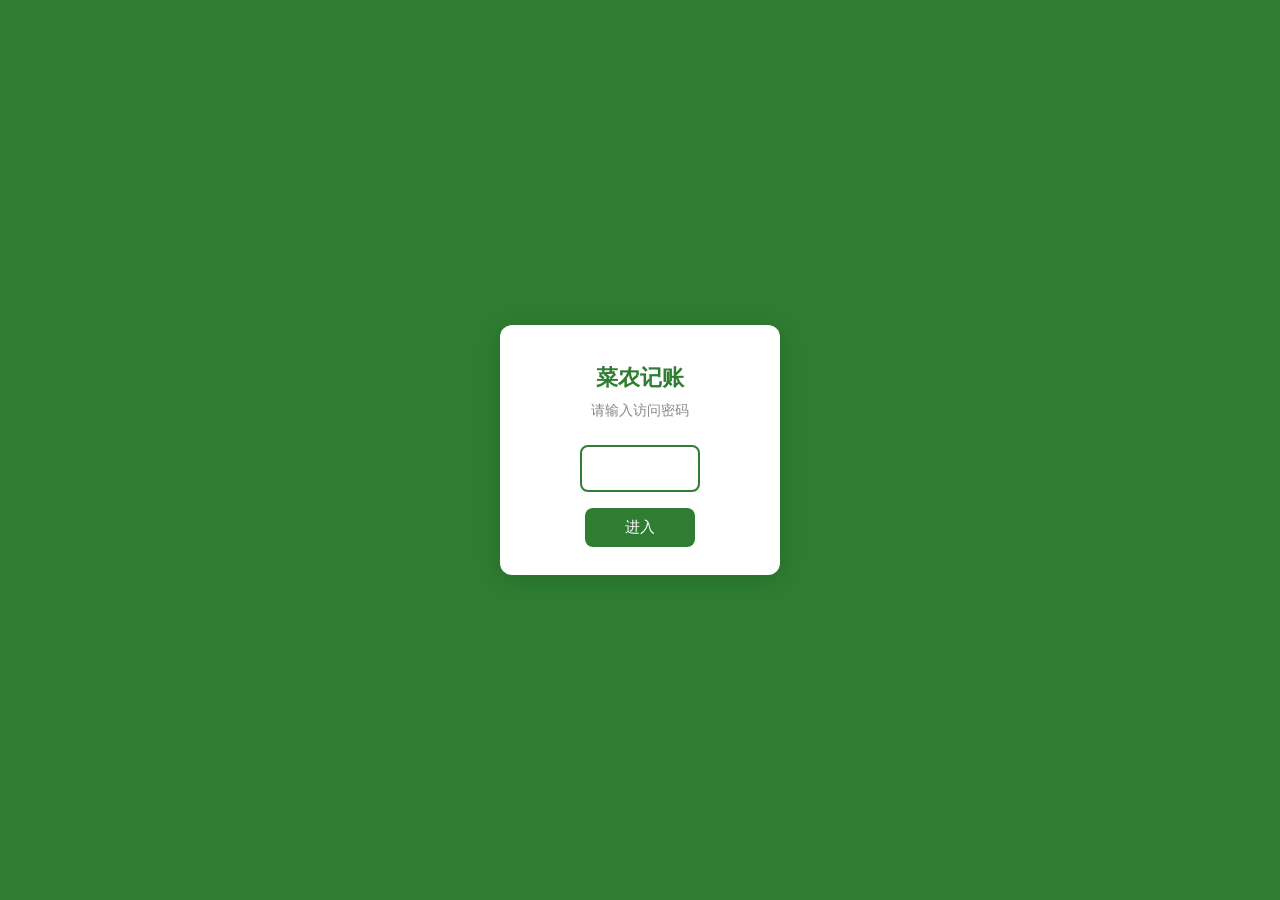
==== index.html @ c92da867 "v38 - 历史记录字体加大 适老优化" ====
﻿<!DOCTYPE html>
<html lang="zh-CN">
<head>
<meta charset="UTF-8">
<meta name="viewport" content="width=device-width, initial-scale=1.0, maximum-scale=1.0, user-scalable=no, viewport-fit=cover">
<meta name="theme-color" content="#2E7D32">
<meta name="apple-mobile-web-app-capable" content="yes">
<meta name="apple-mobile-web-app-status-bar-style" content="default">
<meta name="apple-mobile-web-app-title" content="菜农记账">
<link rel="manifest" href="manifest.json?v=32">
<link rel="apple-touch-icon" href="icons/icon-192.png">
<title>菜农记账</title>
<meta name="version" content="v32">
<link rel="stylesheet" href="css/style.css?v=32">
</head>
<body>
<div id="password-screen">
  <div class="pwd-box">
    <h1 class="pwd-title">菜农记账</h1>
    <p class="pwd-hint">请输入访问密码</p>
    <input id="pwd-input" type="password" maxlength="4" inputmode="numeric" autocomplete="off">
    <button id="pwd-btn" class="pwd-btn">进入</button>
    <p id="pwd-error" class="pwd-error">密码错误</p>
  </div>
</div>

<div id="app">
  <!-- Header -->
  <header id="app-header">
    <h1 id="header-title">当前订单</h1>
  </header>

  <!-- ============ Page: 当前订单 ============ -->
  <main id="page-order" class="page active">
    <!-- Order info -->
    <section class="order-info">
      <div class="info-row">
         <label>客户</label>
          <input type="text" id="input-customer" value="" placeholder="输入客户名称" placeholder="输入客户名称" list="customer-list" autocomplete="off">
      </div>
      <div class="info-row">
        <label>日期</label>
        <input type="date" id="input-date">
      </div>
    </section>

   <!-- Items list -->
    <datalist id="customer-list"></datalist>

    <div class="load-suggestion" id="load-suggestion" style="display:none">
      <div class="suggestion-text">
        <span class="suggestion-icon">📋</span>
        <span id="suggestion-text">检测到该客户的上次订单记录</span>
      </div>
      <div class="suggestion-actions">
        <button class="btn btn-primary btn-sm" id="btn-load-items">沿用蔬菜和单价</button>
        <button class="btn btn-cancel btn-sm" id="btn-dismiss-suggestion">不用</button>
      </div>
    </div>

    <section class="items-section">
      <div class="section-header">
        <span class="section-title">蔬菜清单</span>
        <span class="item-count" id="item-count">0 项</span>
      </div>
      <div id="items-list">
        <div class="empty-state">
          <div class="empty-icon">📋</div>
          <p>还没有添加蔬菜</p>
          <p class="empty-hint">点击下方按钮添加</p>
        </div>
      </div>
    </section>

    <!-- Total -->
    <section class="total-section">
      <div class="total-row">
        <span class="total-label">总计</span>
        <span class="total-amount" id="grand-total">0.00</span>
        <span class="total-unit">元</span>
      </div>
    </section>

    <!-- Actions -->
    <div class="order-actions">
      <button class="btn btn-primary" id="btn-add-item">
        <span class="btn-icon">+</span> 添加蔬菜
      </button>
      <button class="btn btn-success" id="btn-save-order">
        💾 保存订单
      </button>
    </div>
      <div class="ver-footer">v38</div></main>

  <!-- ============ Page: 历史记录 ============ -->
  <main id="page-history" class="page">
    <section class="search-section">
      <div class="search-row">
        <span class="search-icon">🔍</span>
        <input type="text" id="history-search" placeholder="搜索日期或客户名...">
      </div>
    </section>
    <section class="history-list" id="history-list">
      <div class="empty-state">
        <div class="empty-icon">📜</div>
        <p>还没有历史记录</p>
        <p class="empty-hint">保存订单后将在这里显示</p>
      </div>
    </section>
      <div class="ver-footer">v38</div></main>

  <!-- ============ Page: 统计 ============ -->
  <main id="page-stats" class="page">
    <section class="stats-filter">
      <button class="filter-btn active" data-filter="all">全部</button>
      <button class="filter-btn" data-filter="today">今日</button>
      <button class="filter-btn" data-filter="week">本周</button>
      <button class="filter-btn" data-filter="month">本月</button>
      <button class="filter-btn" data-filter="quarter">本季</button>
      <button class="filter-btn" data-filter="year">本年</button>
      <button class="filter-btn" data-filter="custom">自定义</button>
    </section>
    <section class="custom-range" id="custom-range" style="display:none">
      <input type="date" id="filter-date-from">
      <span>至</span>
      <input type="date" id="filter-date-to">
      <button class="btn btn-primary btn-sm" id="btn-filter-apply">应用</button>
    </section>
    <section class="stats-summary">
      <div class="stat-card">
        <div class="stat-number" id="stat-order-count">0</div>
        <div class="stat-label">总订单数</div>
      </div>
      <div class="stat-card">
        <div class="stat-number" id="stat-total-amount">0.00</div>
        <div class="stat-label">总金额 (元)</div>
      </div>
    </section>
    <section class="stats-rankings">
      <div class="section-header">
        <span class="section-title">蔬菜销量排行</span>
      </div>
      <div id="rankings-list">
        <div class="empty-state">
          <div class="empty-icon">📊</div>
          <p>暂无数据</p>
        </div>
      </div>
    </section>
    <input type="file" id="file-input" accept=".json" style="display:none">

    <section class="data-section">
      <div class="section-header">
        <span class="section-title">数据管理</span>
      </div>
      <div class="data-actions">
        <button class="btn btn-primary" id="btn-export-data">📤 导出数据</button>
        <button class="btn btn-success" id="btn-import-data">📥 导入数据</button>
      </div>
      <p class="data-hint">导出的文件可通过微信发送，在另一台手机上导入</p>
    </section>

     <div class="data-section sync-section">
       <div class="section-header">
         <span class="section-title">云端同步</span>
         <span id="sync-status" class="sync-badge">未连接</span>
       </div>
       <div class="data-actions">
         <div class="sync-url-row">
           <input type="text" id="sync-server-url" value="Supabase 已配置" readonly>
           <button class="btn btn-primary btn-sm" id="btn-test-sync">测试</button>
         </div>
         <div class="sync-info" id="sync-info">连接 Supabase 云端数据库</div>
       </div>
     </div>
       <div class="ver-footer">v38</div></main>

   
  <main id="page-share" class="page">
    <div class="share-receipt">
      <div class="share-header">
        <h2 id="share-customer">-</h2>
        <p id="share-date">-</p>
      </div>
      <table class="share-items">
        <thead><tr><th>品名</th><th class="num">重量</th><th>单价</th><th>金额</th></tr></thead>
        <tbody id="share-items-body"></tbody>
      </table>
      <div class="share-total-row">合计：¥<span id="share-total">0.00</span></div>
      <div class="share-footer">菜农记账</div>
    </div>
      <div class="ver-footer">v38</div></main>
<!-- ============ Bottom Navigation ============ -->
  <nav id="bottom-nav">
    <button class="nav-item active" data-page="order">
      <span class="nav-icon">📝</span>
      <span class="nav-label">当前订单</span>
    </button>
    <button class="nav-item" data-page="history">
      <span class="nav-icon">📜</span>
      <span class="nav-label">历史记录</span>
    </button>
    <button class="nav-item" data-page="stats">
      <span class="nav-icon">📊</span>
      <span class="nav-label">统计</span>
    </button>
  </nav>
</div>

<!-- ============ Modal: 添加蔬菜 ============ -->
<div id="modal-add-item" class="modal-overlay" style="display:none">
  <div class="modal-content">
    <div class="modal-header">
      <h2>添加蔬菜</h2>
      <button class="modal-close" id="modal-close">&times;</button>
    </div>
    <div class="modal-body">
      <div class="form-group">
        <label>蔬菜名称</label>
        <input type="text" id="input-veg-name" placeholder="输入蔬菜名称" autocomplete="off">
      </div>
      <div class="preset-veggies" id="preset-veggies">
        <!-- Populated by JS -->
      </div>
      <div class="form-row">
        <div class="form-group half">
          <label>重量（斤）</label>
          <input type="number" id="input-weight" placeholder="0.00" step="0.1" min="0">
        </div>
        <div class="form-group half">
          <label>单价（元/斤）</label>
          <input type="number" id="input-price" placeholder="0.00" step="0.1" min="0">
        </div>
      </div>
      <div class="calc-preview">
        <span>小计：</span>
        <span class="calc-amount" id="calc-subtotal">0.00</span>
        <span>元</span>
      </div>
    </div>
    <div class="modal-footer">
      <button class="btn btn-cancel" id="btn-cancel-add">取消</button>
      <button class="btn btn-primary" id="btn-confirm-add">确认添加</button>
    </div>
  </div>
</div>

<!-- ============ Modal: 订单详情 ============ -->
<div id="modal-order-detail" class="modal-overlay" style="display:none">
  <div class="modal-content modal-detail">
    <div class="modal-header">
      <h2>订单详情</h2>
      <button class="modal-close" id="modal-detail-close">&times;</button>
    </div>
    <div class="modal-body" id="detail-body">
    </div>
  </div>
    <div style="padding:10px 16px;border-top:1px solid #eee;">
      <button class="btn btn-primary" id="btn-share-order" style="width:100%">分享给客户</button>
    </div>
</div>


<!-- ============ Modal: 编辑订单 ============ -->
<div id="modal-edit-order" class="modal-overlay" style="display:none">
  <div class="modal-content modal-edit">
    <div class="modal-header">
      <h2>修改订单</h2>
      <button class="modal-close" id="modal-edit-close">&times;</button>
    </div>
    <div class="modal-body">
      <div class="form-group"><label>客户</label><input type="text" id="edit-customer" placeholder="客户名称"></div>
      <div class="form-group"><label>日期</label><input type="date" id="edit-date"></div>
      <div class="form-group"><label>蔬菜清单</label><div id="edit-items-list"></div></div>
      <div class="edit-add-row">
        <input type="text" id="edit-new-name" placeholder="蔬菜名">
        <input type="number" id="edit-new-weight" placeholder="斤" step="0.1" min="0" style="width:60px">
        <input type="number" id="edit-new-price" placeholder="单价" step="0.1" min="0" style="width:70px">
        <button class="btn btn-primary btn-sm" id="btn-edit-add-item">+</button>
      </div>
      <div class="calc-preview"><span>合计：</span><span class="calc-amount" id="edit-grand-total">0.00</span><span>元</span></div>
    </div>
    <div class="modal-footer">
      <button class="btn btn-cancel" id="btn-edit-cancel">取消</button>
      <button class="btn btn-primary" id="btn-edit-save">保存修改</button>
    </div>
  </div>
</div>
<script>
(function(){var h="62dc22ad2998cc534f7cd1474695cb4f05024065f1b7cebb0d1165dbe2a3f890";var s=document.getElementById("password-screen");var i=document.getElementById("pwd-input");var e=document.getElementById("pwd-error");var b=document.getElementById("pwd-btn");if(new URLSearchParams(location.search).get("v")||localStorage.getItem("ca")===h){s.style.display="none";return;}function chk(){var v=i.value;if(v.length!==4)return;crypto.subtle.digest("SHA-256",new TextEncoder().encode(v)).then(function(buf){var a=Array.from(new Uint8Array(buf)).map(function(x){return x.toString(16).padStart(2,"0");}).join("");if(a===h){localStorage.setItem("ca",h);s.style.display="none";}else{e.style.display="block";i.value="";i.focus();setTimeout(function(){e.style.display="none";},2000);}});}i.addEventListener("keypress",function(ev){if(ev.key==="Enter")chk();});b.addEventListener("click",chk);i.focus();})();
</script>
    <script src="js/db.js?v=32"></script>
<script src="js/app.js?v=32"></script>
</body>
</html>
---- css/style.css ----
﻿/* ============ Reset & Base ============ */
*, *::before, *::after { box-sizing: border-box; margin: 0; padding: 0; }

:root {
  --green-900: #1B5E20;
  --green-800: #2E7D32;
  --green-700: #388E3C;
  --green-600: #43A047;
  --green-500: #4CAF50;
  --green-100: #C8E6C9;
  --green-50: #E8F5E9;
  --bg: #F5F5F5;
  --card: #FFFFFF;
  --text: #212121;
  --text-secondary: #666;
  --text-hint: #999;
  --border: #E0E0E0;
  --danger: #E53935;
  --danger-bg: #FFEBEE;
  --radius: 12px;
  --radius-sm: 8px;
  --shadow: 0 2px 8px rgba(0,0,0,0.08);
  --shadow-lg: 0 4px 16px rgba(0,0,0,0.12);
  --safe-bottom: env(safe-area-inset-bottom, 0px);
}

html, body {
  height: 100%;
  font-family: -apple-system, BlinkMacSystemFont, "PingFang SC", "Helvetica Neue", "Microsoft YaHei", sans-serif;
  font-size: 18px;
  line-height: 1.5;
  color: var(--text);
  background: var(--bg);
  -webkit-font-smoothing: antialiased;
  -webkit-tap-highlight-color: transparent;
  touch-action: manipulation;
}

input, button { font-size: inherit; font-family: inherit; }
input:focus, button:focus { outline: none; }

/* ============ App Shell ============ */
#app {
  display: flex;
  flex-direction: column;
  height: 100dvh;
  max-width: 480px;
  margin: 0 auto;
  background: var(--bg);
  position: relative;
}

/* ============ Header ============ */
#app-header {
  background: var(--green-800);
  color: white;
  padding: 16px 16px 14px;
  text-align: center;
  flex-shrink: 0;
  position: sticky;
  top: 0;
  z-index: 10;
}
#app-header h1 {
  font-size: 20px;
  font-weight: 600;
  letter-spacing: 1px;
}

/* ============ Pages ============ */
.page {
  flex: 1;
  overflow-y: auto;
  display: none;
  padding: 16px 16px 80px;
  -webkit-overflow-scrolling: touch;
}
.page.active { display: block; }

/* ============ Order Info ============ */
.order-info {
  background: var(--card);
  border-radius: var(--radius);
  padding: 16px;
  box-shadow: var(--shadow);
  margin-bottom: 12px;
}
.info-row {
  display: flex;
  align-items: center;
  gap: 10px;
  margin-bottom: 10px;
}
.info-row:last-child { margin-bottom: 0; }
.info-row label {
  font-weight: 600;
  color: var(--text-secondary);
  min-width: 40px;
  font-size: 15px;
}
.info-row input {
  flex: 1;
  border: 1.5px solid var(--border);
  border-radius: var(--radius-sm);
  padding: 10px 12px;
  font-size: 18px;
  background: white;
  transition: border-color 0.2s;
}
.info-row input:focus { border-color: var(--green-500); }

/* ============ Items Section ============ */
.items-section {
  background: var(--card);
  border-radius: var(--radius);
  box-shadow: var(--shadow);
  margin-bottom: 12px;
  overflow: hidden;
}
.section-header {
  display: flex;
  justify-content: space-between;
  align-items: center;
  padding: 14px 16px;
  border-bottom: 1px solid var(--border);
}
.section-title { font-weight: 600; font-size: 15px; color: var(--text-secondary); }
.item-count { font-size: 13px; color: var(--text-hint); }

/* ============ Item Card ============ */
.item-card {
  display: flex; align-items: center;
  padding: 12px 16px;
  border-bottom: 1px solid var(--border);
  animation: fadeIn 0.2s ease;
}
.item-card:last-child { border-bottom: none; }
.item-name {
  font-weight: 600; font-size: 18px; color: var(--text);
  min-width: 50px;
}
.item-details {
  flex: 1; margin-left: 12px;
}
.item-details .item-sub {
  font-size: 13px; color: var(--text-secondary);
}
.item-total {
  font-weight: 700; font-size: 18px; color: var(--green-800);
  margin-right: 12px;
}
.item-unit { font-size: 12px; font-weight: 400; color: var(--text-secondary); }
.btn-delete-item {
  background: none; border: none;
  color: var(--danger); font-size: 22px;
  width: 36px; height: 36px;
  display: flex; align-items: center; justify-content: center;
  border-radius: 50%;
  cursor: pointer;
  transition: background 0.2s;
}
.btn-delete-item:active { background: var(--danger-bg); }

/* ============ Item Actions ============ */
.item-actions {
  display: flex;
  align-items: center;
  gap: 2px;
  flex-shrink: 0;
}
.btn-edit-item {
  background: none;
  border: none;
  font-size: 18px;
  width: 36px;
  height: 36px;
  display: flex;
  align-items: center;
  justify-content: center;
  border-radius: 50%;
  cursor: pointer;
  transition: background 0.2s;
  -webkit-tap-highlight-color: transparent;
}
.btn-edit-item:active {
  background: var(--green-50);
}
.item-total {
  margin-right: 4px;
}

/* ============ Empty State ============ */
.empty-state {
  text-align: center;
  padding: 32px 16px;
  color: var(--text-hint);
}
.empty-icon { font-size: 40px; margin-bottom: 8px; }
.empty-state p { font-size: 15px; }
.empty-hint { font-size: 13px; margin-top: 4px; color: var(--text-hint); }

/* ============ Total Section ============ */
.total-section {
  background: var(--card);
  border-radius: var(--radius);
  padding: 16px;
  box-shadow: var(--shadow);
  margin-bottom: 12px;
}
.total-row {
  display: flex;
  align-items: baseline;
  justify-content: center;
  gap: 6px;
}
.total-label { font-size: 18px; color: var(--text-secondary); font-weight: 500; }
.total-amount {
  font-size: 32px;
  font-weight: 700;
  color: var(--green-800);
  font-variant-numeric: tabular-nums;
}
.total-unit { font-size: 14px; color: var(--text-secondary); }

/* ============ Buttons ============ */
.btn {
  display: flex;
  align-items: center;
  justify-content: center;
  gap: 6px;
  border: none;
  border-radius: var(--radius-sm);
  padding: 14px 20px;
  font-size: 18px;
  font-weight: 600;
  cursor: pointer;
  transition: all 0.2s;
  -webkit-tap-highlight-color: transparent;
}
.btn:active { transform: scale(0.97); }

.btn-primary {
  background: var(--green-600);
  color: white;
}
.btn-primary:active { background: var(--green-700); }

.btn-success {
  background: var(--green-800);
  color: white;
}
.btn-success:active { background: var(--green-900); }

.btn-cancel {
  background: var(--border);
  color: var(--text-secondary);
}
.btn-cancel:active { background: #ccc; }

.btn-danger {
  background: var(--danger);
  color: white;
}
.btn-danger:active { background: #C62828; }

.btn-icon { font-size: 20px; font-weight: 700; }

.order-actions {
  display: flex;
  gap: 10px;
  flex-direction: column;
}
.order-actions .btn { width: 100%; }

/* ============ Bottom Nav ============ */
#bottom-nav {
  position: fixed;
  bottom: 0;
  left: 0;
  right: 0;
  display: flex;
  background: var(--card);
  border-top: 1px solid var(--border);
  z-index: 100;
  padding-bottom: var(--safe-bottom);
  max-width: 480px;
  margin: 0 auto;
}
.nav-item {
  flex: 1;
  display: flex;
  flex-direction: column;
  align-items: center;
  gap: 2px;
  padding: 8px 0 6px;
  background: none;
  border: none;
  color: var(--text-hint);
  font-size: 11px;
  cursor: pointer;
  transition: color 0.2s;
  -webkit-tap-highlight-color: transparent;
}
.nav-item.active { color: var(--green-700); }
.nav-icon { font-size: 22px; line-height: 1; }
.nav-label { font-weight: 500; }

/* ============ Modal ============ */
.modal-overlay {
  position: fixed;
  top: 0; left: 0; right: 0; bottom: 0;
  background: rgba(0,0,0,0.45);
  display: flex;
  align-items: flex-end;
  justify-content: center;
  z-index: 200;
  animation: fadeIn 0.2s ease;
}
.modal-content {
  background: var(--card);
  width: 100%;
  max-width: 480px;
  max-height: 85dvh;
  border-radius: var(--radius) var(--radius) 0 0;
  display: flex;
  flex-direction: column;
  animation: slideUp 0.25s ease;
  overflow: hidden;
}
.modal-detail { max-height: 70dvh; }
.modal-header {
  display: flex;
  justify-content: space-between;
  align-items: center;
  padding: 18px 20px 14px;
  border-bottom: 1px solid var(--border);
}
.modal-header h2 { font-size: 18px; font-weight: 600; }
.modal-close {
  background: none; border: none;
  font-size: 28px; color: var(--text-hint);
  width: 36px; height: 36px;
  display: flex; align-items: center; justify-content: center;
  cursor: pointer;
}
.modal-body {
  padding: 20px;
  overflow-y: auto;
  flex: 1;
}
.modal-footer {
  display: flex;
  gap: 10px;
  padding: 16px 20px;
  border-top: 1px solid var(--border);
}
.modal-footer .btn { flex: 1; }

/* ============ Form ============ */
.form-group { margin-bottom: 16px; }
.form-group label {
  display: block;
  font-size: 14px;
  font-weight: 500;
  color: var(--text-secondary);
  margin-bottom: 6px;
}
.form-group input {
  width: 100%;
  border: 1.5px solid var(--border);
  border-radius: var(--radius-sm);
  padding: 12px 14px;
  font-size: 18px;
  transition: border-color 0.2s;
}
.form-group input:focus { border-color: var(--green-500); }
.form-row {
  display: flex;
  gap: 12px;
}
.form-group.half { flex: 1; }

.calc-preview {
  text-align: center;
  padding: 14px;
  background: var(--green-50);
  border-radius: var(--radius-sm);
  font-size: 18px;
  color: var(--text-secondary);
}
.calc-amount {
  font-size: 24px;
  font-weight: 700;
  color: var(--green-800);
}

/* ============ Preset Veggies ============ */
.preset-veggies {
  display: flex;
  flex-wrap: wrap;
  gap: 8px;
  margin-bottom: 16px;
}
.preset-chip {
  padding: 8px 14px;
  border: 1.5px solid var(--green-100);
  border-radius: 20px;
  background: white;
  color: var(--green-700);
  font-size: 14px;
  font-weight: 500;
  cursor: pointer;
  transition: all 0.2s;
  -webkit-tap-highlight-color: transparent;
  touch-action: manipulation;
}
.preset-chip:active, .preset-chip.selected {
  background: var(--green-500);
  color: white;
  border-color: var(--green-500);
}

/* ============ History ============ */
.search-section {
  margin-bottom: 12px;
}
.search-row {
  display: flex;
  align-items: center;
  background: var(--card);
  border-radius: var(--radius-sm);
  padding: 0 14px;
  box-shadow: var(--shadow);
}
.search-icon { font-size: 18px; margin-right: 8px; }
.search-row input {
  flex: 1;
  border: none;
  padding: 12px 0;
  font-size: 15px;
  background: transparent;
}

.history-card {
  background: var(--card);
  border-radius: var(--radius);
  box-shadow: var(--shadow);
  margin-bottom: 10px;
  overflow: hidden;
  cursor: pointer;
  transition: box-shadow 0.2s;
}
.history-card:active { box-shadow: var(--shadow-lg); }

.history-card-header {
  display: flex;
  justify-content: space-between;
  align-items: center;
  padding: 14px 16px;
  border-bottom: 1px solid var(--border);
}
.history-card-date { font-weight: 600; color: var(--text); font-size: 19px; }
.history-card-customer { font-size: 13px; color: #111; font-weight: 600; }
.history-card-total {
  font-weight: 700; color: var(--green-800); font-size: 18px;
}
.history-card-total small { font-size: 12px; font-weight: 400; color: #555; }

.history-card-body {
  padding: 10px 16px;
  display: none;
}
.history-card-body.open { display: block; }

.history-item-row {
  display: flex;
  justify-content: space-between;
  padding: 6px 0;
  font-size: 14px;
  border-bottom: 1px dashed var(--border);
}
.history-item-row:last-child { border-bottom: none; }
.history-item-name { font-weight: 700; color: #111; font-size: 18px; }
.history-item-detail { color: #000; font-size: 18px; font-weight: 700; }
.history-item-subtotal { font-weight: 700; color: #111; font-size: 18px; }

.history-card-actions {
  display: flex;
  gap: 10px;
  padding: 10px 16px;
  border-top: 1px solid var(--border);
}
.history-card-actions .btn { flex: 1; padding: 10px; font-size: 14px; }

/* ============ Stats ============ */
.stats-summary {
  display: flex;
  gap: 10px;
  margin-bottom: 12px;
}
.stat-card {
  flex: 1;
  background: var(--card);
  border-radius: var(--radius);
  padding: 20px 14px;
  text-align: center;
  box-shadow: var(--shadow);
}
.stat-number {
  font-size: 28px;
  font-weight: 700;
  color: var(--green-800);
  font-variant-numeric: tabular-nums;
}
.stat-label {
  font-size: 13px;
  color: var(--text-secondary);
  margin-top: 4px;
}

.stats-rankings {
  background: var(--card);
  border-radius: var(--radius);
  box-shadow: var(--shadow);
  overflow: hidden;
}

.ranking-item {
  display: flex;
  align-items: center;
  padding: 12px 16px;
  border-bottom: 1px solid var(--border);
}
.ranking-item:last-child { border-bottom: none; }
.ranking-pos {
  width: 28px;
  height: 28px;
  border-radius: 50%;
  display: flex;
  align-items: center;
  justify-content: center;
  font-weight: 700;
  font-size: 13px;
  margin-right: 12px;
  flex-shrink: 0;
}
.ranking-pos.gold { background: #FFF3E0; color: #F57C00; }
.ranking-pos.silver { background: #F5F5F5; color: #757575; }
.ranking-pos.bronze { background: #FBE9E7; color: #BF360C; }
.ranking-pos.normal { background: var(--green-50); color: var(--green-700); }

.ranking-name {
  flex: 1;
  font-weight: 600;
  font-size: 15px;
}
.ranking-weight {
  font-weight: 600;
  color: var(--green-800);
  font-size: 18px;
  margin-right: 4px;
}
.ranking-unit { font-size: 12px; color: var(--text-secondary); margin-right: 12px; }
.ranking-amount {
  font-size: 13px;
  color: var(--text-secondary);
}


/* ============ Data Management ============ */
.data-section {
  background: var(--card);
  border-radius: var(--radius);
  box-shadow: var(--shadow);
  margin-top: 12px;
  overflow: hidden;
}
.data-actions {
  display: flex;
  flex-direction: column;
  gap: 8px;
  padding: 16px;
}
.data-actions .btn { width: 100%; }
.data-hint {
  font-size: 12px;
  color: var(--text-hint);
  text-align: center;
  padding: 0 16px 12px;
  line-height: 1.4;
}


/* ============ Data Management ============ */
.data-section {
  background: var(--card);
  border-radius: var(--radius);
  box-shadow: var(--shadow);
  margin-top: 12px;
  overflow: hidden;
}
.data-actions {
  display: flex;
  flex-direction: column;
  gap: 8px;
  padding: 16px;
}
.data-actions .btn { width: 100%; }
.data-hint {
  font-size: 12px;
  color: var(--text-hint);
  text-align: center;
  padding: 0 16px 12px;
  line-height: 1.4;
}

/* ============ Order Detail Modal ============ */
.detail-order-info {
  margin-bottom: 16px;
  padding-bottom: 12px;
  border-bottom: 1px solid var(--border);
}
.detail-order-info p {
  font-size: 14px;
  color: var(--text-secondary);
  margin-bottom: 4px;
}
.detail-items .detail-item-row {
  display: flex;
  justify-content: space-between;
  padding: 8px 0;
  border-bottom: 1px dashed var(--border);
  font-size: 15px;
}
.detail-items .detail-item-row:last-child { border-bottom: none; }
.detail-grand-total {
  text-align: center;
  padding: 16px 0 8px;
  font-size: 20px;
  font-weight: 700;
  color: var(--green-800);
}

/* ============ Animations ============ */
@keyframes fadeIn {
  from { opacity: 0; }
  to { opacity: 1; }
}
@keyframes slideUp {
  from { transform: translateY(100%); }
  to { transform: translateY(0); }
}

/* ============ Toast ============ */
.toast {
  position: fixed;
  top: 50%;
  left: 50%;
  transform: translate(-50%, -50%);
  background: rgba(0,0,0,0.78);
  color: white;
  padding: 14px 28px;
  border-radius: var(--radius-sm);
  font-size: 15px;
  z-index: 300;
  pointer-events: none;
  animation: fadeIn 0.2s ease;
  text-align: center;
  max-width: 80%;
}

/* ============ Scrollbar ============ */
.page::-webkit-scrollbar { width: 4px; }
.page::-webkit-scrollbar-track { background: transparent; }
.page::-webkit-scrollbar-thumb { background: var(--border); border-radius: 4px; }

/* ============ Animations for items ============ */
@keyframes slideIn {
  from { opacity: 0; transform: translateX(-10px); }
  to { opacity: 1; transform: translateX(0); }
}
.item-card { animation: slideIn 0.2s ease; }

/* ============ Load Suggestion ============ */
.load-suggestion {
  background: #FFF8E1;
  border: 1.5px solid #FFE082;
  border-radius: var(--radius);
  padding: 12px 16px;
  margin-bottom: 12px;
  display: flex;
  align-items: center;
  justify-content: space-between;
  flex-wrap: wrap;
  gap: 8px;
  animation: fadeIn 0.3s ease;
}
.suggestion-text {
  display: flex;
  align-items: center;
  gap: 8px;
  font-size: 14px;
  color: #795548;
  font-weight: 500;
}
.suggestion-icon { font-size: 18px; }
.suggestion-actions {
  display: flex;
  gap: 8px;
}
.btn-sm {
  padding: 8px 14px;
  font-size: 13px;
  gap: 4px;
}

/* ============ History Group ============ */
.history-group {
  background: var(--card);
  border-radius: var(--radius);
  box-shadow: var(--shadow);
  margin-bottom: 10px;
  overflow: hidden;
}
.history-group-header {
  display: flex;
  align-items: center;
  padding: 14px 16px;
  cursor: pointer;
  transition: background 0.2s;
  -webkit-tap-highlight-color: transparent;
}
.history-group-header:active {
  background: #F5F5F5;
}
.group-toggle {
  font-size: 14px;
  margin-right: 10px;
  color: var(--green-700);
  width: 20px;
  text-align: center;
  flex-shrink: 0;
}
.group-customer {
  flex: 1;
  font-weight: 600;
  font-size: 18px;
  color: var(--text);
}
.group-stats {
  font-size: 13px;
  color: var(--text-secondary);
  text-align: right;
  white-space: nowrap;
}
.history-group-body {
  display: none;
  border-top: 1px solid var(--border);
}
.history-group-body .history-card {
  border-radius: 0;
  box-shadow: none;
  margin-bottom: 0;
  border-bottom: 1px solid var(--border);
}
.history-group-body .history-card:last-child {
  border-bottom: none;
}

/* ============ Safe Area ============ */
#bottom-nav {
  padding-bottom: calc(4px + var(--safe-bottom));
}

/* ============ Large Screens ============ */
@media (min-width: 480px) {
  #app { border-left: 1px solid var(--border); border-right: 1px solid var(--border); }
  #bottom-nav { border-left: 1px solid var(--border); border-right: 1px solid var(--border); }
}

/* Password screen */
#password-screen{position:fixed;top:0;left:0;width:100%;height:100%;background:#2E7D32;z-index:9999;display:flex;align-items:center;justify-content:center;}
#password-screen .pwd-box{background:#fff;border-radius:12px;padding:36px 28px 28px;width:280px;text-align:center;box-shadow:0 4px 24px rgba(0,0,0,.15);}
#password-screen .pwd-title{font-size:22px;color:#2E7D32;margin:0 0 6px;}
#password-screen .pwd-hint{color:#888;font-size:14px;margin:0 0 24px;}
#password-screen #pwd-input{width:120px;padding:10px;font-size:20px;text-align:center;border:2px solid #ddd;border-radius:8px;outline:none;letter-spacing:8px;display:block;margin:0 auto 16px;}
#password-screen #pwd-input:focus{border-color:#2E7D32;}
#password-screen .pwd-btn{background:#2E7D32;color:#fff;border:none;border-radius:8px;padding:10px 40px;font-size:15px;cursor:pointer;display:block;margin:0 auto;}
#password-screen .pwd-btn:active{background:#1b5e20;}
#password-screen .pwd-error{color:#e74c3c;font-size:13px;display:none;margin:12px 0 0;}
/* Share view */
#page-share{padding:16px;background:#f5f5f5;min-height:100vh;box-sizing:border-box;}
.share-receipt{background:#fff;border-radius:8px;padding:20px 16px;box-shadow:0 1px 4px rgba(0,0,0,.1);max-width:420px;margin:0 auto;}
.share-header{text-align:center;margin-bottom:16px;padding-bottom:12px;border-bottom:2px solid #2E7D32;}
.share-header h2{font-size:20px;color:#333;margin:0;}
.share-header p{font-size:14px;color:#999;margin:4px 0 0;}
.share-items{width:100%;border-collapse:collapse;font-size:14px;}
.share-items th{padding:8px 4px;border-bottom:2px solid #2E7D32;text-align:left;}
.share-items th.num{text-align:center;}
.share-items td{padding:6px 4px;border-bottom:1px solid #eee;}
.share-total-row{text-align:right;padding:12px 4px;font-size:16px;font-weight:bold;color:#2E7D32;}
.share-footer{text-align:center;padding:20px 0;font-size:12px;color:#bbb;}

.x-date-h td{font-weight:600;color:#2E7D32;padding:10px 4px 4px;border-bottom:none!important;font-size:14px;background:#f5faf5;}
.x-date-sub td{padding:2px 4px 10px;border-bottom:1px solid #eee!important;text-align:right;font-size:13px;color:#666;}
.x-date-sub td:last-child{font-weight:600;}

/* ============ Stats Filter ============ */
.stats-filter{display:flex;flex-wrap:wrap;gap:6px;margin-bottom:12px}.filter-btn{padding:6px 14px;border:1.5px solid var(--border);border-radius:20px;background:var(--card);color:var(--text-secondary);font-size:13px;cursor:pointer;transition:all .2s;-webkit-tap-highlight-color:transparent}.filter-btn.active{background:var(--green-800);color:#fff;border-color:var(--green-800)}.custom-range{display:flex;align-items:center;gap:8px;margin-bottom:12px;flex-wrap:wrap}.custom-range input[type="date"]{border:1.5px solid var(--border);border-radius:var(--radius-sm);padding:8px 10px;font-size:14px;background:var(--card)}.custom-range span{color:var(--text-secondary);font-size:14px}

/* ============ Year/Month Group ============ */
.year-group{border-left:3px solid var(--green-100);margin-left:8px;margin-bottom:4px}.year-header{display:flex;align-items:center;padding:8px 12px;cursor:pointer;transition:background .2s;-webkit-tap-highlight-color:transparent}.year-toggle{font-size:12px;margin-right:8px;color:var(--green-700);width:16px;text-align:center}.year-label{flex:1;font-weight:600;font-size:14px;color:var(--green-800)}.year-stats{font-size:12px;color:var(--text-secondary)}.year-body{padding-left:8px}

/* ============ Month Group ============ */
.month-group{border-left:2px solid var(--green-50);margin-left:12px;margin-bottom:4px;overflow:hidden}.month-header{display:flex;align-items:center;padding:8px 12px;cursor:pointer;background:#f8faf8;transition:background .2s;-webkit-tap-highlight-color:transparent}.month-toggle{font-size:12px;margin-right:8px;color:var(--green-600);width:16px;text-align:center;flex-shrink:0}.month-body{display:none}

/* ============ Recent Section ============ */
.recent-section{background:#FFFDE7;border:1px solid #FFF9C4;border-radius:var(--radius-sm);margin:8px;overflow:hidden}.recent-label{padding:8px 12px;font-size:13px;font-weight:600;color:#795548;background:#FFF8E1;border-bottom:1px solid #FFF9C4}.recent-section .history-card{margin:0;border-radius:0;box-shadow:none}

/* ============ Edit Button ============ */
.btn-warning{background:#FFF3E0;color:#E65100;border:none;border-radius:var(--radius-sm);padding:8px 14px;font-size:14px;cursor:pointer;transition:background .2s;-webkit-tap-highlight-color:transparent}

/* ============ Edit Modal ============ */
.modal-edit{max-width:460px;width:95%;max-height:90vh;overflow-y:auto}.edit-item-row{display:flex;align-items:center;gap:4px;margin-bottom:6px;padding:4px;background:#FAFAFA;border-radius:6px}.edit-item-row input{border:1.5px solid var(--border);border-radius:4px;padding:6px 4px;font-size:13px;background:white}.edit-item-sub{font-weight:600;color:var(--green-800);font-size:13px;min-width:55px;text-align:right}.btn-edit-del{background:none;border:none;color:var(--danger);font-size:16px;cursor:pointer;padding:4px 6px}.edit-add-row{display:flex;align-items:center;gap:4px;margin-top:8px;padding-top:8px;border-top:1px dashed var(--border)}.edit-add-row input{border:1.5px solid var(--border);border-radius:4px;padding:6px 4px;font-size:13px;background:white}
.ver-footer{text-align:center;padding:6px;font-size:11px;color:#888;font-size:13px;padding:10px}
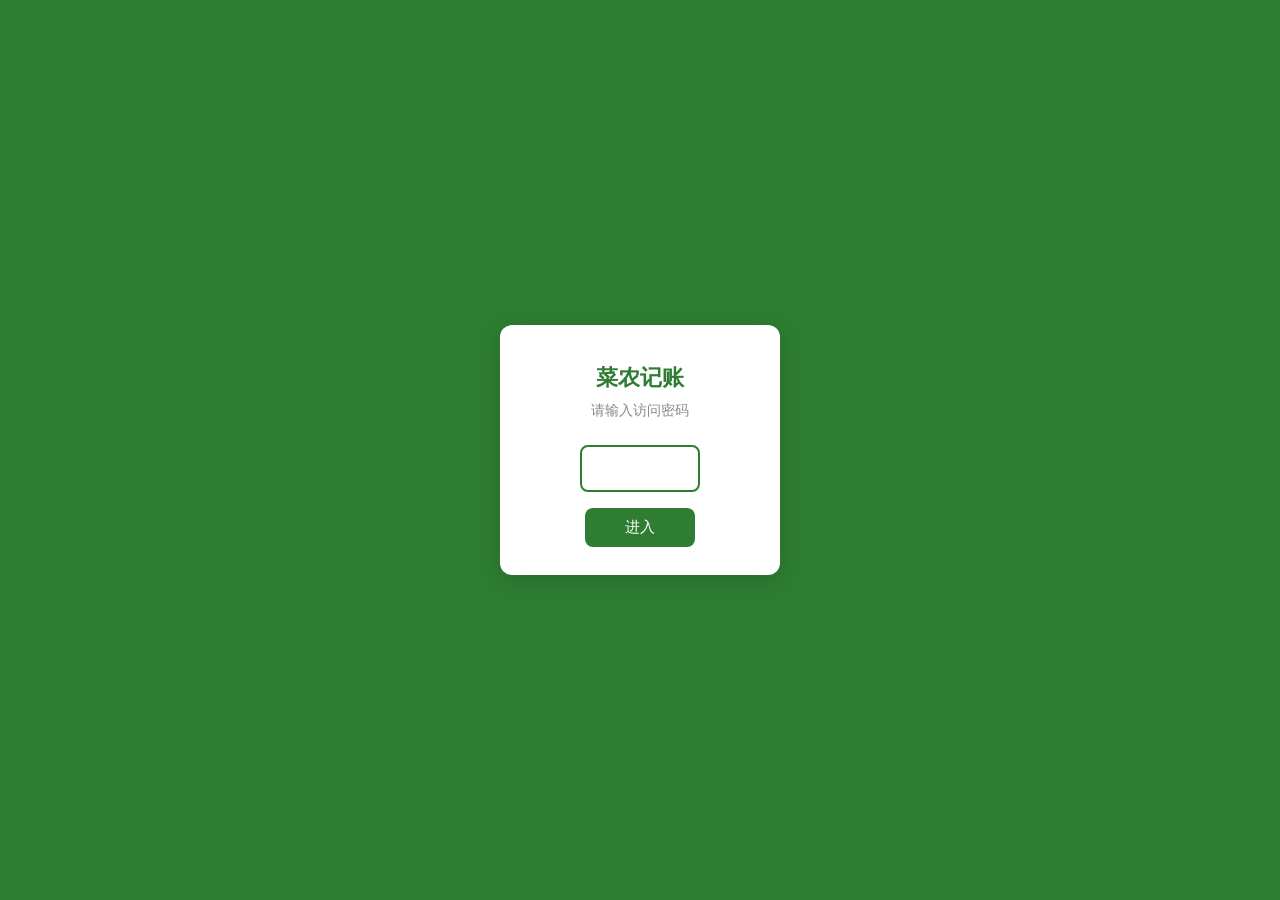
==== commit c15fb5b5: "v43: force cache refresh" ====
--- a/index.html
+++ b/index.html
@@ -1,4 +1,4 @@
-﻿<!DOCTYPE html>
+﻿<!DOCTYPE html><!--v43-ts:20260721211424-->
 <html lang="zh-CN">
 <head>
 <meta charset="UTF-8">
@@ -10,7 +10,7 @@
 <link rel="manifest" href="manifest.json?v=32">
 <link rel="apple-touch-icon" href="icons/icon-192.png">
 <title>菜农记账</title>
-<meta name="version" content="v32">
+<meta name="version" content="v43">
 <link rel="stylesheet" href="css/style.css?v=32">
 </head>
 <body>
@@ -90,7 +90,7 @@
         💾 保存订单
       </button>
     </div>
-      <div class="ver-footer">v38</div></main>
+      <div class="ver-footer">v43</div></main>
 
   <!-- ============ Page: 历史记录 ============ -->
   <main id="page-history" class="page">
@@ -107,7 +107,7 @@
         <p class="empty-hint">保存订单后将在这里显示</p>
       </div>
     </section>
-      <div class="ver-footer">v38</div></main>
+      <div class="ver-footer">v43</div></main>
 
   <!-- ============ Page: 统计 ============ -->
   <main id="page-stats" class="page">
@@ -173,7 +173,7 @@
          <div class="sync-info" id="sync-info">连接 Supabase 云端数据库</div>
        </div>
      </div>
-       <div class="ver-footer">v38</div></main>
+       <div class="ver-footer">v43</div></main>
 
    
   <main id="page-share" class="page">
@@ -189,7 +189,7 @@
       <div class="share-total-row">合计：¥<span id="share-total">0.00</span></div>
       <div class="share-footer">菜农记账</div>
     </div>
-      <div class="ver-footer">v38</div></main>
+      <div class="ver-footer">v43</div></main>
 <!-- ============ Bottom Navigation ============ -->
   <nav id="bottom-nav">
     <button class="nav-item active" data-page="order">
@@ -287,7 +287,7 @@
   </div>
 </div>
 <script>
-(function(){var h="62dc22ad2998cc534f7cd1474695cb4f05024065f1b7cebb0d1165dbe2a3f890";var s=document.getElementById("password-screen");var i=document.getElementById("pwd-input");var e=document.getElementById("pwd-error");var b=document.getElementById("pwd-btn");if(new URLSearchParams(location.search).get("v")||localStorage.getItem("ca")===h){s.style.display="none";return;}function chk(){var v=i.value;if(v.length!==4)return;crypto.subtle.digest("SHA-256",new TextEncoder().encode(v)).then(function(buf){var a=Array.from(new Uint8Array(buf)).map(function(x){return x.toString(16).padStart(2,"0");}).join("");if(a===h){localStorage.setItem("ca",h);s.style.display="none";}else{e.style.display="block";i.value="";i.focus();setTimeout(function(){e.style.display="none";},2000);}});}i.addEventListener("keypress",function(ev){if(ev.key==="Enter")chk();});b.addEventListener("click",chk);i.focus();})();
+(function(){var h="62dc22ad2998cc534f7cd1474695cb4f05024065f1b7cebb0d1165dbe2a3f890";var s=document.getElementById("password-screen");if(!s){return}var i=document.getElementById("pwd-input");var e=document.getElementById("pwd-error");var b=document.getElementById("pwd-btn");s.style.cssText="position:fixed;top:0;left:0;width:100%;height:100%;background:#2E7D32;z-index:99999;display:flex;align-items:center;justify-content:center";if(localStorage.getItem("ca")===h){s.style.display="none";return}function chk(){var v=i.value;if(v.length!==4)return;crypto.subtle.digest("SHA-256",new TextEncoder().encode(v)).then(function(buf){var a=Array.from(new Uint8Array(buf)).map(function(x){return x.toString(16).padStart(2,"0");}).join("");if(a===h){localStorage.setItem("ca",h);s.style.display="none"}else{e.style.display="block";i.value="";i.focus();setTimeout(function(){e.style.display="none"},2000)}})}i.addEventListener("keypress",function(ev){if(ev.key==="Enter")chk()});b.addEventListener("click",chk);i.focus()})();
 </script>
     <script src="js/db.js?v=32"></script>
 <script src="js/app.js?v=32"></script>
--- a/css/style.css
+++ b/css/style.css
@@ -103,7 +103,9 @@
   border: 1.5px solid var(--border);
   border-radius: var(--radius-sm);
   padding: 10px 12px;
-  font-size: 18px;
+  font-size: 20px;
+  font-weight: 600;
+  color: #000;
   background: white;
   transition: border-color 0.2s;
 }
@@ -360,9 +362,9 @@
 .form-group { margin-bottom: 16px; }
 .form-group label {
   display: block;
-  font-size: 14px;
+  font-size: 32px;
   font-weight: 500;
-  color: var(--text-secondary);
+  color: #444;
   margin-bottom: 6px;
 }
 .form-group input {
@@ -370,7 +372,9 @@
   border: 1.5px solid var(--border);
   border-radius: var(--radius-sm);
   padding: 12px 14px;
-  font-size: 18px;
+  font-size: 44px;
+  font-weight: 600;
+  color: #000;
   transition: border-color 0.2s;
 }
 .form-group input:focus { border-color: var(--green-500); }
@@ -432,12 +436,12 @@
   padding: 0 14px;
   box-shadow: var(--shadow);
 }
-.search-icon { font-size: 18px; margin-right: 8px; }
+.search-icon { font-size: 36px; margin-right: 8px; }
 .search-row input {
   flex: 1;
   border: none;
   padding: 12px 0;
-  font-size: 15px;
+  font-size: 30px;
   background: transparent;
 }
 
@@ -459,12 +463,12 @@
   padding: 14px 16px;
   border-bottom: 1px solid var(--border);
 }
-.history-card-date { font-weight: 600; color: var(--text); font-size: 19px; }
-.history-card-customer { font-size: 13px; color: #111; font-weight: 600; }
+.history-card-date { font-weight: 600; color: var(--text); font-size: 38px; }
+.history-card-customer { font-size: 26px; color: #111; font-weight: 600; }
 .history-card-total {
-  font-weight: 700; color: var(--green-800); font-size: 18px;
-}
-.history-card-total small { font-size: 12px; font-weight: 400; color: #555; }
+  font-weight: 700; color: var(--green-800); font-size: 36px;
+}
+.history-card-total small { font-size: 24px; font-weight: 400; color: #555; }
 
 .history-card-body {
   padding: 10px 16px;
@@ -476,13 +480,13 @@
   display: flex;
   justify-content: space-between;
   padding: 6px 0;
-  font-size: 14px;
+  font-size: 28px;
   border-bottom: 1px dashed var(--border);
 }
 .history-item-row:last-child { border-bottom: none; }
-.history-item-name { font-weight: 700; color: #111; font-size: 18px; }
-.history-item-detail { color: #000; font-size: 18px; font-weight: 700; }
-.history-item-subtotal { font-weight: 700; color: #111; font-size: 18px; }
+.history-item-name { font-weight: 700; color: #111; font-size: 36px; }
+.history-item-detail { color: #000; font-size: 36px; font-weight: 700; }
+.history-item-subtotal { font-weight: 700; color: #111; font-size: 36px; }
 
 .history-card-actions {
   display: flex;
@@ -490,7 +494,7 @@
   padding: 10px 16px;
   border-top: 1px solid var(--border);
 }
-.history-card-actions .btn { flex: 1; padding: 10px; font-size: 14px; }
+.history-card-actions .btn { flex: 1; padding: 10px; font-size: 28px; }
 
 /* ============ Stats ============ */
 .stats-summary {
@@ -734,7 +738,7 @@
   background: #F5F5F5;
 }
 .group-toggle {
-  font-size: 14px;
+  font-size: 28px;
   margin-right: 10px;
   color: var(--green-700);
   width: 20px;
@@ -744,11 +748,11 @@
 .group-customer {
   flex: 1;
   font-weight: 600;
-  font-size: 18px;
+  font-size: 36px;
   color: var(--text);
 }
 .group-stats {
-  font-size: 13px;
+  font-size: 26px;
   color: var(--text-secondary);
   text-align: right;
   white-space: nowrap;
@@ -809,19 +813,19 @@
 .stats-filter{display:flex;flex-wrap:wrap;gap:6px;margin-bottom:12px}.filter-btn{padding:6px 14px;border:1.5px solid var(--border);border-radius:20px;background:var(--card);color:var(--text-secondary);font-size:13px;cursor:pointer;transition:all .2s;-webkit-tap-highlight-color:transparent}.filter-btn.active{background:var(--green-800);color:#fff;border-color:var(--green-800)}.custom-range{display:flex;align-items:center;gap:8px;margin-bottom:12px;flex-wrap:wrap}.custom-range input[type="date"]{border:1.5px solid var(--border);border-radius:var(--radius-sm);padding:8px 10px;font-size:14px;background:var(--card)}.custom-range span{color:var(--text-secondary);font-size:14px}
 
 /* ============ Year/Month Group ============ */
-.year-group{border-left:3px solid var(--green-100);margin-left:8px;margin-bottom:4px}.year-header{display:flex;align-items:center;padding:8px 12px;cursor:pointer;transition:background .2s;-webkit-tap-highlight-color:transparent}.year-toggle{font-size:12px;margin-right:8px;color:var(--green-700);width:16px;text-align:center}.year-label{flex:1;font-weight:600;font-size:14px;color:var(--green-800)}.year-stats{font-size:12px;color:var(--text-secondary)}.year-body{padding-left:8px}
+.year-group{border-left:3px solid var(--green-100);margin-left:8px;margin-bottom:4px}.year-header{display:flex;align-items:center;padding:8px 12px;cursor:pointer;transition:background .2s;-webkit-tap-highlight-color:transparent}.year-toggle{font-size:24px;margin-right:8px;color:var(--green-700);width:16px;text-align:center}.year-label{flex:1;font-weight:600;font-size:28px;color:var(--green-800)}.year-stats{font-size:24px;color:var(--text-secondary)}.year-body{padding-left:8px}
 
 /* ============ Month Group ============ */
-.month-group{border-left:2px solid var(--green-50);margin-left:12px;margin-bottom:4px;overflow:hidden}.month-header{display:flex;align-items:center;padding:8px 12px;cursor:pointer;background:#f8faf8;transition:background .2s;-webkit-tap-highlight-color:transparent}.month-toggle{font-size:12px;margin-right:8px;color:var(--green-600);width:16px;text-align:center;flex-shrink:0}.month-body{display:none}
+.month-group{border-left:2px solid var(--green-50);margin-left:12px;margin-bottom:4px;overflow:hidden}.month-header{display:flex;align-items:center;padding:8px 12px;cursor:pointer;background:#f8faf8;transition:background .2s;-webkit-tap-highlight-color:transparent}.month-toggle{font-size:24px;margin-right:8px;color:var(--green-600);width:16px;text-align:center;flex-shrink:0}.month-body{display:none}.month-label{flex:1;font-size:28px;font-weight:600;color:#333}.month-total{font-size:26px;font-weight:600;color:var(--green-800);margin-right:10px}
 
 /* ============ Recent Section ============ */
-.recent-section{background:#FFFDE7;border:1px solid #FFF9C4;border-radius:var(--radius-sm);margin:8px;overflow:hidden}.recent-label{padding:8px 12px;font-size:13px;font-weight:600;color:#795548;background:#FFF8E1;border-bottom:1px solid #FFF9C4}.recent-section .history-card{margin:0;border-radius:0;box-shadow:none}
+.recent-section{background:#FFFDE7;border:1px solid #FFF9C4;border-radius:var(--radius-sm);margin:8px;overflow:hidden}.recent-label{padding:8px 12px;font-size:26px;font-weight:600;color:#795548;background:#FFF8E1;border-bottom:1px solid #FFF9C4}.recent-section .history-card{margin:0;border-radius:0;box-shadow:none} .month-share-btn{font-size:26px}
 
 /* ============ Edit Button ============ */
-.btn-warning{background:#FFF3E0;color:#E65100;border:none;border-radius:var(--radius-sm);padding:8px 14px;font-size:14px;cursor:pointer;transition:background .2s;-webkit-tap-highlight-color:transparent}
+.btn-warning{background:#FFF3E0;color:#E65100;border:none;border-radius:var(--radius-sm);padding:8px 14px;font-size:28px;cursor:pointer;transition:background .2s;-webkit-tap-highlight-color:transparent}
 
 /* ============ Edit Modal ============ */
-.modal-edit{max-width:460px;width:95%;max-height:90vh;overflow-y:auto}.edit-item-row{display:flex;align-items:center;gap:4px;margin-bottom:6px;padding:4px;background:#FAFAFA;border-radius:6px}.edit-item-row input{border:1.5px solid var(--border);border-radius:4px;padding:6px 4px;font-size:13px;background:white}.edit-item-sub{font-weight:600;color:var(--green-800);font-size:13px;min-width:55px;text-align:right}.btn-edit-del{background:none;border:none;color:var(--danger);font-size:16px;cursor:pointer;padding:4px 6px}.edit-add-row{display:flex;align-items:center;gap:4px;margin-top:8px;padding-top:8px;border-top:1px dashed var(--border)}.edit-add-row input{border:1.5px solid var(--border);border-radius:4px;padding:6px 4px;font-size:13px;background:white}
+.modal-edit{max-width:460px;width:95%;max-height:90vh;overflow-y:auto}.edit-item-row{display:flex;align-items:center;gap:4px;margin-bottom:6px;padding:4px;background:#FAFAFA;border-radius:6px}.edit-item-row input{border:1.5px solid var(--border);border-radius:4px;padding:6px 4px;font-size:26px;background:white}.edit-item-sub{font-weight:600;color:var(--green-800);font-size:26px;min-width:55px;text-align:right}.btn-edit-del{background:none;border:none;color:var(--danger);font-size:32px;cursor:pointer;padding:4px 6px}.edit-add-row{display:flex;align-items:center;gap:4px;margin-top:8px;padding-top:8px;border-top:1px dashed var(--border)}.edit-add-row input{border:1.5px solid var(--border);border-radius:4px;padding:6px 4px;font-size:26px;background:white}
 .ver-footer{text-align:center;padding:6px;font-size:11px;color:#888;font-size:13px;padding:10px}
 
 
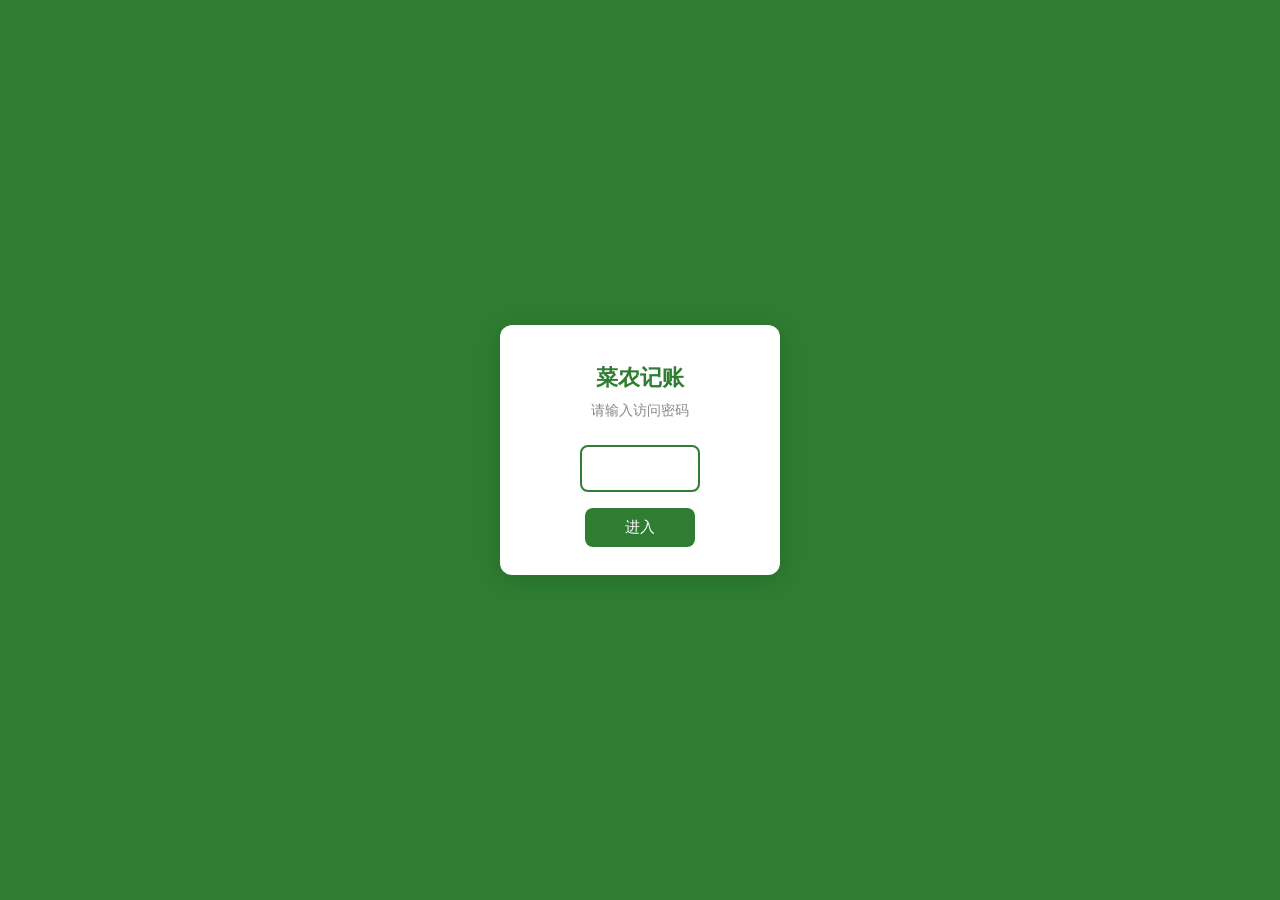
==== commit 77b73c57: "v43 final" ====
--- a/index.html
+++ b/index.html
@@ -1,4 +1,4 @@
-﻿<!DOCTYPE html><!--v43-ts:20260721211424-->
+﻿<!DOCTYPE html>
 <html lang="zh-CN">
 <head>
 <meta charset="UTF-8">
